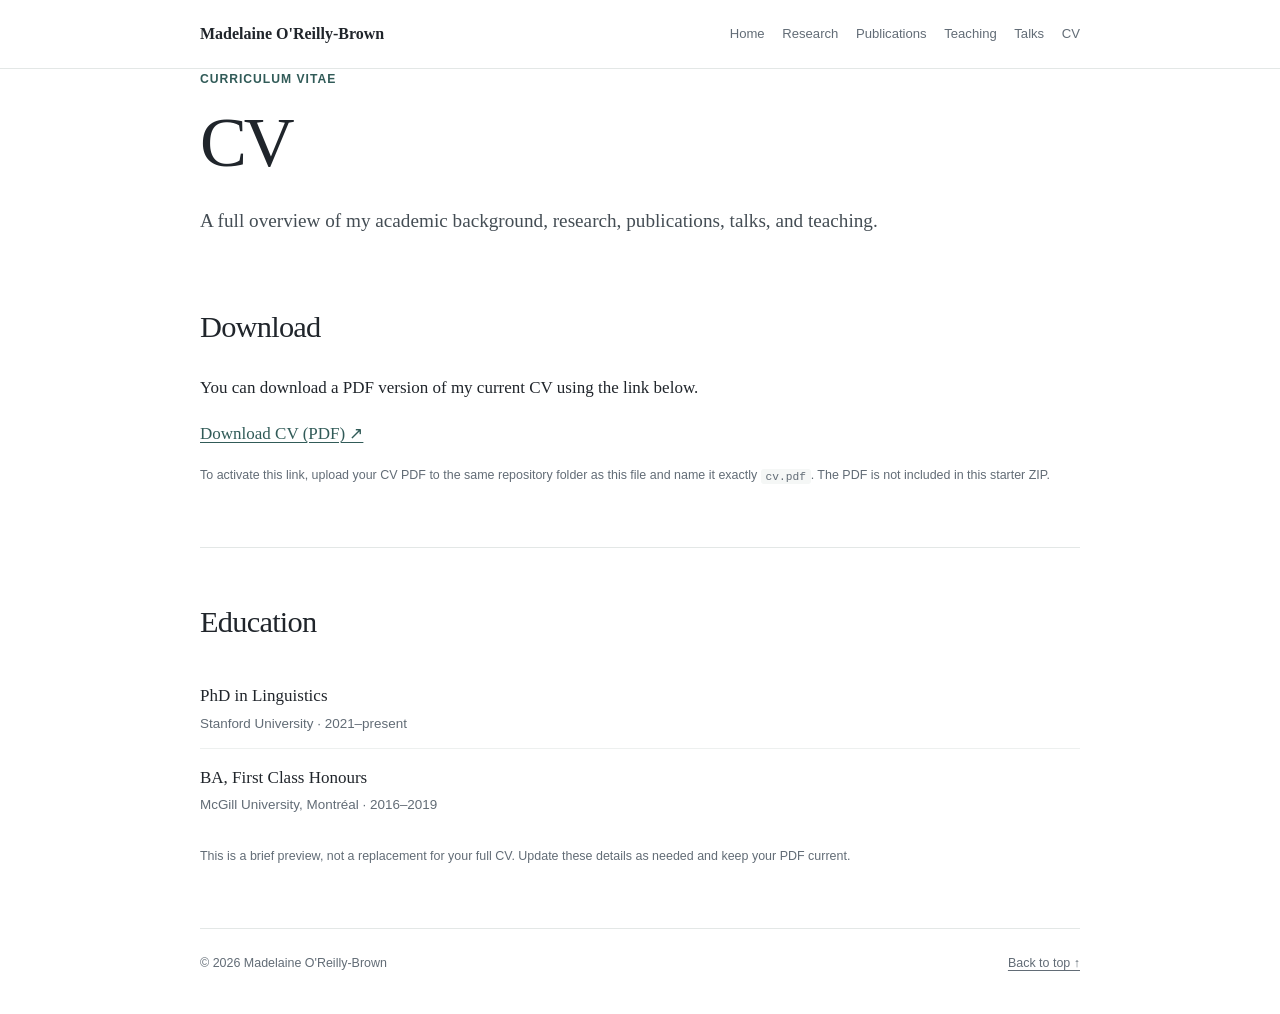
==== cv.html @ 27b539f4 "Add files via upload" ====
<!doctype html>
<html lang="en">
<head>
  <meta charset="utf-8">
  <meta name="viewport" content="width=device-width, initial-scale=1">
  <meta name="description" content="Academic website of Madelaine O'Reilly-Brown, linguist.">
  <title>CV | Madelaine O'Reilly-Brown</title>
  <link rel="stylesheet" href="styles.css">
</head>
<body>
  <div id="top"></div>
  <header class="site-header">
  <div class="container header-inner">
    <a class="site-name" href="index.html">Madelaine O'Reilly-Brown</a>
    <nav aria-label="Main navigation">
      <a href="index.html">Home</a>
      <a href="research.html">Research</a>
      <a href="publications.html">Publications</a>
      <a href="teaching.html">Teaching</a>
      <a href="talks.html">Talks</a>
      <a href="cv.html">CV</a>
    </nav>
  </div>
</header>
  <main class="container">
    <section class="page-heading">
      <p class="eyebrow">Curriculum vitae</p>
      <h1>CV</h1>
      <p class="intro-text">A full overview of my academic background, research, publications, talks, and teaching.</p>
    </section>
    <section class="content-section">
      <h2>Download</h2>
      <p>You can download a PDF version of my current CV using the link below.</p>
      <p><a class="download-link" href="cv.pdf">Download CV (PDF) ↗</a></p>
      <p class="small-note">To activate this link, upload your CV PDF to the same repository folder as this file and name it exactly <code>cv.pdf</code>. The PDF is not included in this starter ZIP.</p>
    </section>
    <section class="content-section">
      <h2>Education</h2>
      <ul class="entry-list">
        <li><span class="entry-title">PhD in Linguistics</span><span class="entry-meta">Stanford University · 2021–present</span></li>
        <li><span class="entry-title">BA, First Class Honours</span><span class="entry-meta">McGill University, Montréal · 2016–2019</span></li>
      </ul>
      <p class="small-note">This is a brief preview, not a replacement for your full CV. Update these details as needed and keep your PDF current.</p>
    </section>
    <footer class="site-footer">
  <p>© 2026 Madelaine O'Reilly-Brown</p>
  <p><a href="#top">Back to top ↑</a></p>
</footer>
  </main>
</body>
</html>
---- styles.css ----
/* Minimal academic website — edit these variables to change the overall look. */
:root {
  --ink: #20252b;
  --muted: #626c76;
  --accent: #315b58;
  --line: #e3e7e6;
  --paper: #ffffff;
  --soft: #f5f7f6;
  --max-width: 880px;
}

* { box-sizing: border-box; }

html { scroll-behavior: smooth; scroll-padding-top: 5.5rem; }

body {
  margin: 0;
  background: var(--paper);
  color: var(--ink);
  font-family: Georgia, "Times New Roman", serif;
  font-size: 17px;
  line-height: 1.72;
}

a { color: var(--accent); text-decoration-thickness: 1px; text-underline-offset: 3px; }
a:hover { text-decoration-thickness: 2px; }

.container {
  width: min(var(--max-width), calc(100% - 3rem));
  margin: 0 auto;
}

.site-header {
  position: sticky;
  top: 0;
  z-index: 10;
  background: rgba(255, 255, 255, 0.96);
  border-bottom: 1px solid var(--line);
  backdrop-filter: blur(10px);
}

.header-inner {
  min-height: 68px;
  display: flex;
  align-items: center;
  justify-content: space-between;
  gap: 1.5rem;
}

.site-name {
  color: var(--ink);
  font-size: 1rem;
  font-weight: bold;
  text-decoration: none;
  white-space: nowrap;
}

nav { display: flex; flex-wrap: wrap; gap: 1.1rem; }
nav a { color: var(--muted); font-family: Arial, sans-serif; font-size: 0.82rem; text-decoration: none; }
nav a:hover { color: var(--accent); }

.intro { padding: 5.2rem 0 4rem; border-bottom: 1px solid var(--line); }
.eyebrow {
  margin: 0 0 0.9rem;
  color: var(--accent);
  font-family: Arial, sans-serif;
  font-size: 0.76rem;
  font-weight: bold;
  letter-spacing: 0.08em;
  text-transform: uppercase;
}
h1 { max-width: 700px; margin: 0; font-size: clamp(2.5rem, 7vw, 4.4rem); font-weight: normal; letter-spacing: -0.045em; line-height: 1.08; }
.intro-text { max-width: 680px; margin: 1.5rem 0 1rem; color: #444d54; font-size: 1.2rem; }
.intro-links { display: flex; flex-wrap: wrap; gap: 0.65rem; font-family: Arial, sans-serif; font-size: 0.9rem; }

.content-section { padding: 3rem 0; border-bottom: 1px solid var(--line); }
h2 { margin: 0 0 1.2rem; font-size: 1.9rem; font-weight: normal; letter-spacing: -0.025em; }
h3 { margin: 1.7rem 0 0.55rem; font-family: Arial, sans-serif; font-size: 0.93rem; font-weight: bold; }
p { margin-top: 0; }
.entry-list { margin: 0; padding: 0; list-style: none; }
.entry-list li { margin: 0; padding: 0.85rem 0; border-bottom: 1px solid #edf0ef; }
.entry-list li:last-child { border-bottom: 0; }
.entry-title { display: block; }
.entry-meta { display: block; color: var(--muted); font-family: Arial, sans-serif; font-size: 0.84rem; line-height: 1.55; margin-top: 0.2rem; }

.topic-list { display: flex; flex-wrap: wrap; gap: 0.55rem; margin-top: 1.4rem; }
.topic-list span { padding: 0.25rem 0.65rem; border: 1px solid var(--line); border-radius: 3px; color: #46514f; font-family: Arial, sans-serif; font-size: 0.8rem; }
.small-note { margin-top: 1rem; color: var(--muted); font-family: Arial, sans-serif; font-size: 0.78rem; }
.cv-section { padding-bottom: 3.5rem; }
.text-link { display: inline-block; padding: 0.55rem 0; font-family: Arial, sans-serif; font-size: 0.94rem; font-weight: bold; }
.site-footer { display: flex; justify-content: space-between; gap: 1rem; padding: 1.5rem 0 2.5rem; color: var(--muted); font-family: Arial, sans-serif; font-size: 0.78rem; }
.site-footer p { margin: 0; }
.site-footer a { color: var(--muted); }

code { padding: 0.1rem 0.3rem; border-radius: 3px; background: var(--soft); font-size: 0.9em; }

@media (max-width: 680px) {
  .container { width: min(100% - 2rem, var(--max-width)); }
  .header-inner { align-items: flex-start; flex-direction: column; gap: 0.45rem; padding: 0.8rem 0; }
  nav { gap: 0.8rem; }
  nav a { font-size: 0.78rem; }
  .intro { padding: 3.5rem 0 3rem; }
  .intro-text { font-size: 1.08rem; }
  .content-section { padding: 2.35rem 0; }
  .site-footer { flex-direction: column; }
}
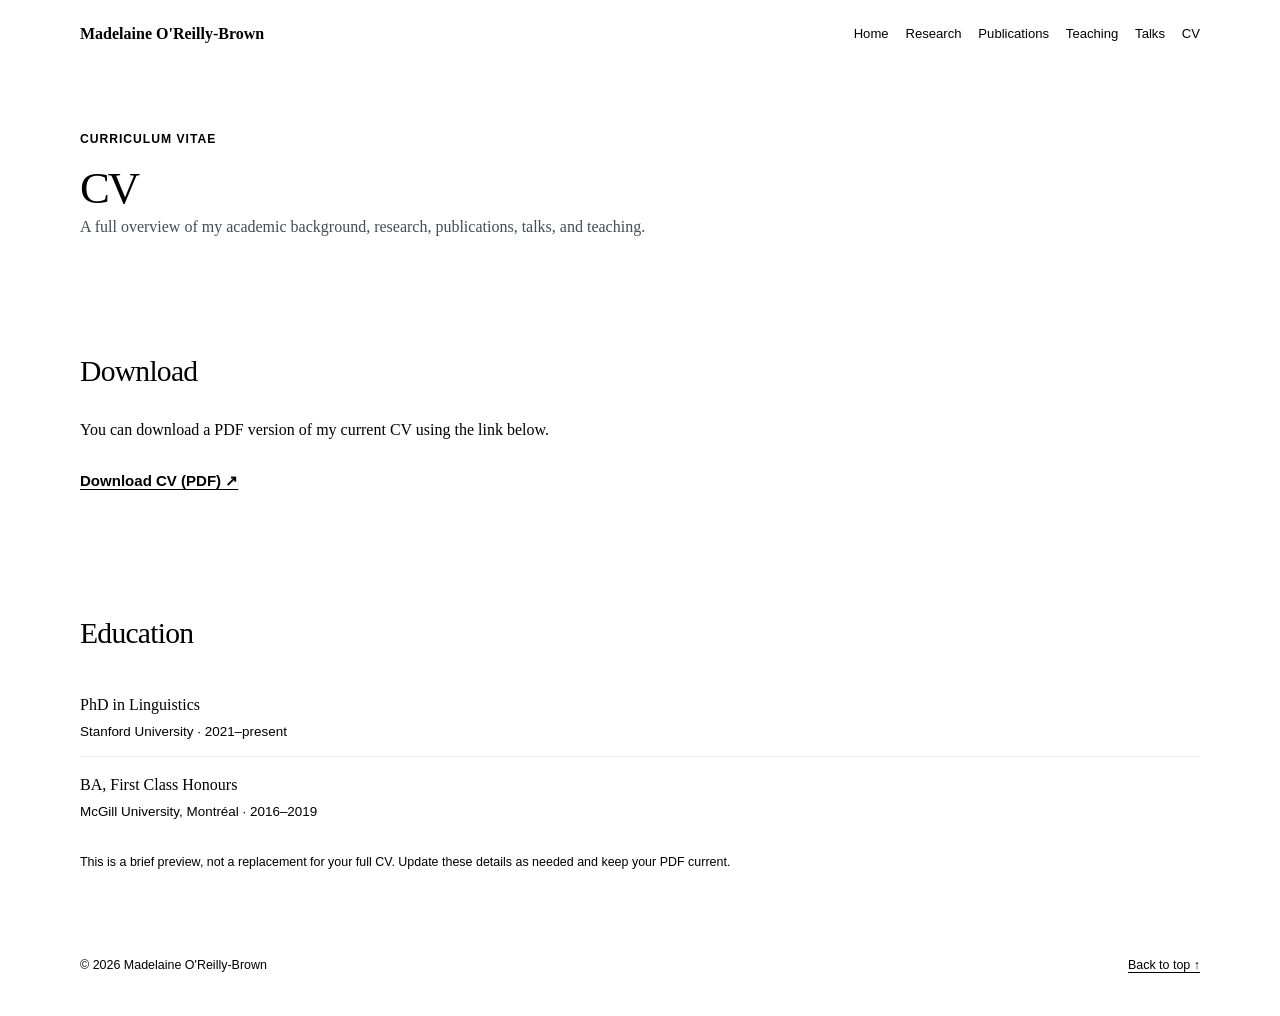
==== commit c6b699a8: "Update cv.html" ====
--- a/cv.html
+++ b/cv.html
@@ -32,7 +32,6 @@
       <h2>Download</h2>
       <p>You can download a PDF version of my current CV using the link below.</p>
       <p><a class="download-link" href="cv.pdf">Download CV (PDF) ↗</a></p>
-      <p class="small-note">To activate this link, upload your CV PDF to the same repository folder as this file and name it exactly <code>cv.pdf</code>. The PDF is not included in this starter ZIP.</p>
     </section>
     <section class="content-section">
       <h2>Education</h2>
--- a/styles.css
+++ b/styles.css
@@ -1,4 +1,6 @@
-/* Minimal academic website — edit these variables to change the overall look. */
+```css
+/* Shared stylesheet for the six-page academic website.
+   Edit the variables below to customize the site-wide colors and width. */
 :root {
   --ink: #20252b;
   --muted: #626c76;
@@ -6,11 +8,10 @@
   --line: #e3e7e6;
   --paper: #ffffff;
   --soft: #f5f7f6;
-  --max-width: 880px;
+  --max-width: 900px;
 }
 
 * { box-sizing: border-box; }
-
 html { scroll-behavior: smooth; scroll-padding-top: 5.5rem; }
 
 body {
@@ -18,7 +19,7 @@
   background: var(--paper);
   color: var(--ink);
   font-family: Georgia, "Times New Roman", serif;
-  font-size: 17px;
+  font-size: 12pt;
   line-height: 1.72;
 }
 
@@ -27,14 +28,16 @@
 
 .container {
   width: min(var(--max-width), calc(100% - 3rem));
-  margin: 0 auto;
+  max-width: var(--max-width);
+  margin-left: 5rem;
+  margin-right: 5rem;
 }
 
 .site-header {
   position: sticky;
   top: 0;
   z-index: 10;
-  background: rgba(255, 255, 255, 0.96);
+  background: rgba(255, 255, 255, 0.97);
   border-bottom: 1px solid var(--line);
   backdrop-filter: blur(10px);
 }
@@ -55,11 +58,32 @@
   white-space: nowrap;
 }
 
-nav { display: flex; flex-wrap: wrap; gap: 1.1rem; }
-nav a { color: var(--muted); font-family: Arial, sans-serif; font-size: 0.82rem; text-decoration: none; }
-nav a:hover { color: var(--accent); }
-
-.intro { padding: 5.2rem 0 4rem; border-bottom: 1px solid var(--line); }
+nav { display: flex; flex-wrap: wrap; gap: 1.05rem; }
+
+nav a {
+  color: var(--muted);
+  font-family: Arial, sans-serif;
+  font-size: 0.82rem;
+  text-decoration: none;
+}
+
+nav a:hover,
+nav a:focus {
+  color: var(--accent);
+  text-decoration: underline;
+  text-underline-offset: 5px;
+}
+
+.intro {
+  padding: 7rem 0 4rem;
+  border-bottom: 1px solid var(--line);
+}
+
+.page-heading {
+  padding: 3.8rem 0 2.8rem;
+  border-bottom: 1px solid var(--line);
+}
+
 .eyebrow {
   margin: 0 0 0.9rem;
   color: var(--accent);
@@ -69,38 +93,189 @@
   letter-spacing: 0.08em;
   text-transform: uppercase;
 }
-h1 { max-width: 700px; margin: 0; font-size: clamp(2.5rem, 7vw, 4.4rem); font-weight: normal; letter-spacing: -0.045em; line-height: 1.08; }
-.intro-text { max-width: 680px; margin: 1.5rem 0 1rem; color: #444d54; font-size: 1.2rem; }
-.intro-links { display: flex; flex-wrap: wrap; gap: 0.65rem; font-family: Arial, sans-serif; font-size: 0.9rem; }
-
-.content-section { padding: 3rem 0; border-bottom: 1px solid var(--line); }
-h2 { margin: 0 0 1.2rem; font-size: 1.9rem; font-weight: normal; letter-spacing: -0.025em; }
-h3 { margin: 1.7rem 0 0.55rem; font-family: Arial, sans-serif; font-size: 0.93rem; font-weight: bold; }
+
+h1 {
+  max-width: 760px;
+  margin: 0;
+  font-size: clamp(1.67rem, 4.67vw, 2.8rem);
+  font-weight: normal;
+  letter-spacing: -0.045em;
+  line-height: 1.1;
+}
+
+.intro-text {
+  max-width: 700px;
+  margin: 0 0 1rem;
+  color: #444d54;
+  font-size: 1rem;
+}
+
+.intro-links {
+  display: flex;
+  flex-wrap: wrap;
+  gap: 0.65rem;
+  font-family: Arial, sans-serif;
+  font-size: 0.9rem;
+}
+
+.content-section {
+  padding: 2.8rem 0;
+  border-bottom: 1px solid var(--line);
+}
+
+h2 {
+  margin: 0 0 1.15rem;
+  font-size: 1.85rem;
+  font-weight: normal;
+  letter-spacing: -0.025em;
+}
+
+h3 {
+  margin: 1.7rem 0 0.55rem;
+  font-family: Arial, sans-serif;
+  font-size: 0.93rem;
+  font-weight: bold;
+}
+
 p { margin-top: 0; }
-.entry-list { margin: 0; padding: 0; list-style: none; }
-.entry-list li { margin: 0; padding: 0.85rem 0; border-bottom: 1px solid #edf0ef; }
+
+.entry-list {
+  margin: 0;
+  padding: 0;
+  list-style: none;
+}
+
+.entry-list li {
+  margin: 0;
+  padding: 0.85rem 0;
+  border-bottom: 1px solid #edf0ef;
+}
+
 .entry-list li:last-child { border-bottom: 0; }
 .entry-title { display: block; }
-.entry-meta { display: block; color: var(--muted); font-family: Arial, sans-serif; font-size: 0.84rem; line-height: 1.55; margin-top: 0.2rem; }
-
-.topic-list { display: flex; flex-wrap: wrap; gap: 0.55rem; margin-top: 1.4rem; }
-.topic-list span { padding: 0.25rem 0.65rem; border: 1px solid var(--line); border-radius: 3px; color: #46514f; font-family: Arial, sans-serif; font-size: 0.8rem; }
-.small-note { margin-top: 1rem; color: var(--muted); font-family: Arial, sans-serif; font-size: 0.78rem; }
-.cv-section { padding-bottom: 3.5rem; }
-.text-link { display: inline-block; padding: 0.55rem 0; font-family: Arial, sans-serif; font-size: 0.94rem; font-weight: bold; }
-.site-footer { display: flex; justify-content: space-between; gap: 1rem; padding: 1.5rem 0 2.5rem; color: var(--muted); font-family: Arial, sans-serif; font-size: 0.78rem; }
+
+.entry-meta {
+  display: block;
+  margin-top: 0.2rem;
+  color: var(--muted);
+  font-family: Arial, sans-serif;
+  font-size: 0.84rem;
+  line-height: 1.55;
+}
+
+.topic-list {
+  display: flex;
+  flex-wrap: wrap;
+  gap: 0.55rem;
+  margin-top: 1.4rem;
+}
+
+.topic-list span {
+  padding: 0.25rem 0.65rem;
+  border: 1px solid var(--line);
+  border-radius: 3px;
+  color: #46514f;
+  font-family: Arial, sans-serif;
+  font-size: 0.8rem;
+}
+
+.small-note {
+  margin-top: 1rem;
+  color: var(--muted);
+  font-family: Arial, sans-serif;
+  font-size: 0.78rem;
+}
+
+.download-link {
+  display: inline-block;
+  padding: 0.55rem 0;
+  font-family: Arial, sans-serif;
+  font-size: 0.94rem;
+  font-weight: bold;
+}
+
+.site-footer {
+  display: flex;
+  justify-content: space-between;
+  gap: 1rem;
+  padding: 1.5rem 0 2.5rem;
+  color: var(--muted);
+  font-family: Arial, sans-serif;
+  font-size: 0.78rem;
+}
+
 .site-footer p { margin: 0; }
 .site-footer a { color: var(--muted); }
 
-code { padding: 0.1rem 0.3rem; border-radius: 3px; background: var(--soft); font-size: 0.9em; }
-
-@media (max-width: 680px) {
-  .container { width: min(100% - 2rem, var(--max-width)); }
-  .header-inner { align-items: flex-start; flex-direction: column; gap: 0.45rem; padding: 0.8rem 0; }
+code {
+  padding: 0.1rem 0.3rem;
+  border-radius: 3px;
+  background: var(--soft);
+  font-size: 0.9em;
+}
+
+@media (max-width: 760px) {
+  .container {
+    width: calc(100% - 2rem);
+    max-width: var(--max-width);
+    margin-left: auto;
+    margin-right: auto;
+  }
+
+  .header-inner {
+    align-items: flex-start;
+    flex-direction: column;
+    gap: 0.45rem;
+    padding: 0.8rem 0;
+  }
+
   nav { gap: 0.8rem; }
   nav a { font-size: 0.78rem; }
-  .intro { padding: 3.5rem 0 3rem; }
-  .intro-text { font-size: 1.08rem; }
-  .content-section { padding: 2.35rem 0; }
+
+  .intro { padding: 3.4rem 0 2.8rem; }
+  .page-heading { padding: 2.8rem 0 2.2rem; }
+  .intro-text { font-size: 1rem; }
+  .content-section { padding: 2.2rem 0; }
   .site-footer { flex-direction: column; }
 }
+
+/* Homepage photo and introduction */
+.intro-layout {
+  display: flex;
+  align-items: flex-start;
+  gap: 2.5rem;
+  margin-top: 0;
+  padding-top: 3rem;
+}
+
+.intro-photo {
+  flex: 0 0 250px;
+  margin-top: 0;
+}
+
+.intro-photo img {
+  display: block;
+  width: 100%;
+  height: auto;
+  border-radius: 4px;
+}
+
+.intro-text {
+  flex: 1;
+  min-width: 0;
+}
+
+/* Stack the photo above the text on small screens */
+@media (max-width: 650px) {
+  .intro-layout {
+    flex-direction: column;
+    gap: 1.5rem;
+  }
+
+  .intro-photo {
+    width: 100%;
+    max-width: 250px;
+    flex-basis: auto;
+  }
+}
+```
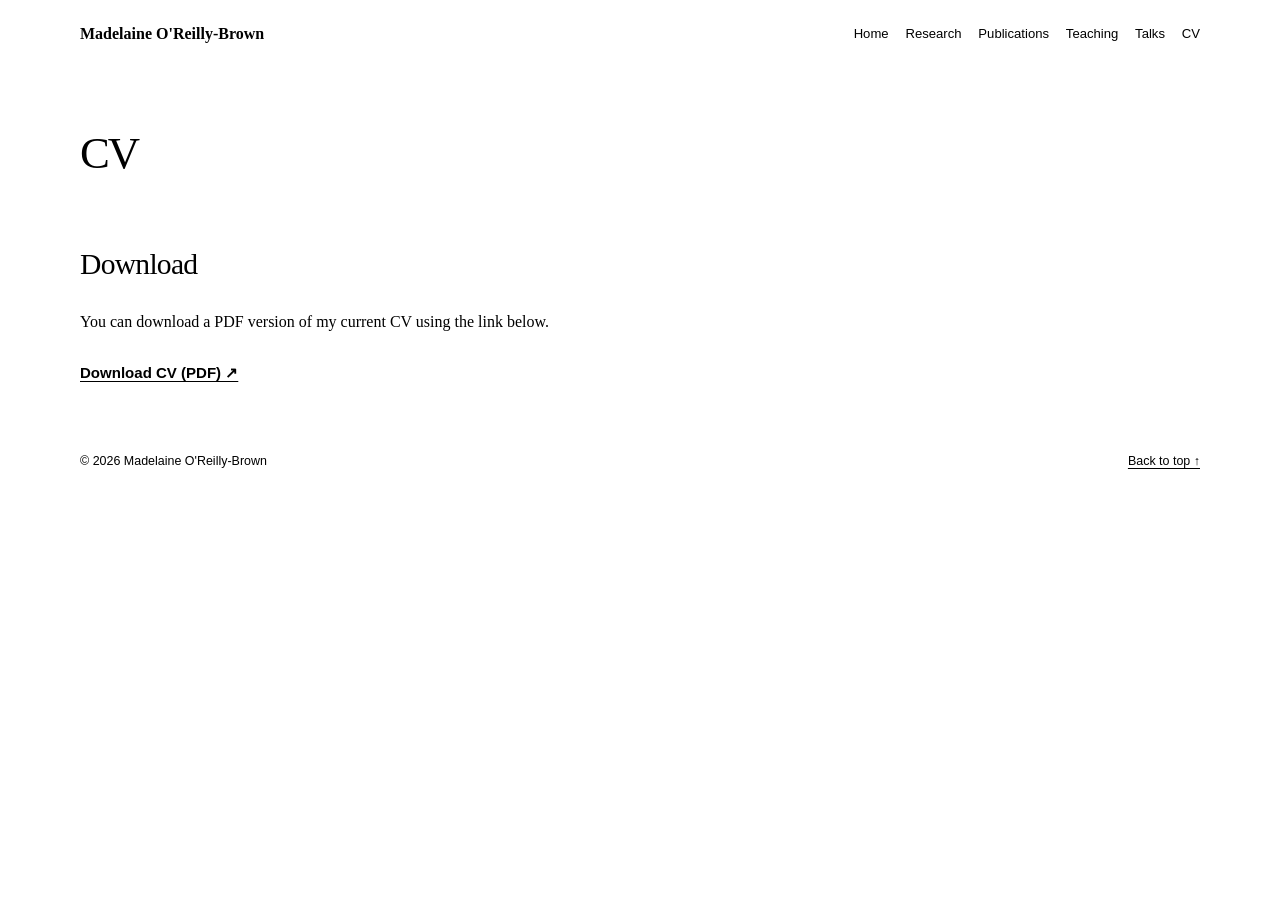
==== commit 287728d1: "Cleaned up page" ====
--- a/cv.html
+++ b/cv.html
@@ -24,22 +24,12 @@
 </header>
   <main class="container">
     <section class="page-heading">
-      <p class="eyebrow">Curriculum vitae</p>
       <h1>CV</h1>
-      <p class="intro-text">A full overview of my academic background, research, publications, talks, and teaching.</p>
     </section>
     <section class="content-section">
       <h2>Download</h2>
       <p>You can download a PDF version of my current CV using the link below.</p>
       <p><a class="download-link" href="cv.pdf">Download CV (PDF) ↗</a></p>
-    </section>
-    <section class="content-section">
-      <h2>Education</h2>
-      <ul class="entry-list">
-        <li><span class="entry-title">PhD in Linguistics</span><span class="entry-meta">Stanford University · 2021–present</span></li>
-        <li><span class="entry-title">BA, First Class Honours</span><span class="entry-meta">McGill University, Montréal · 2016–2019</span></li>
-      </ul>
-      <p class="small-note">This is a brief preview, not a replacement for your full CV. Update these details as needed and keep your PDF current.</p>
     </section>
     <footer class="site-footer">
   <p>© 2026 Madelaine O'Reilly-Brown</p>
--- a/styles.css
+++ b/styles.css
@@ -119,7 +119,7 @@
 }
 
 .content-section {
-  padding: 2.8rem 0;
+  padding: 1rem 0;
   border-bottom: 1px solid var(--line);
 }
 
@@ -233,7 +233,7 @@
   nav a { font-size: 0.78rem; }
 
   .intro { padding: 3.4rem 0 2.8rem; }
-  .page-heading { padding: 2.8rem 0 2.2rem; }
+  .page-heading { padding: 2.8rem 0 1rem; }
   .intro-text { font-size: 1rem; }
   .content-section { padding: 2.2rem 0; }
   .site-footer { flex-direction: column; }
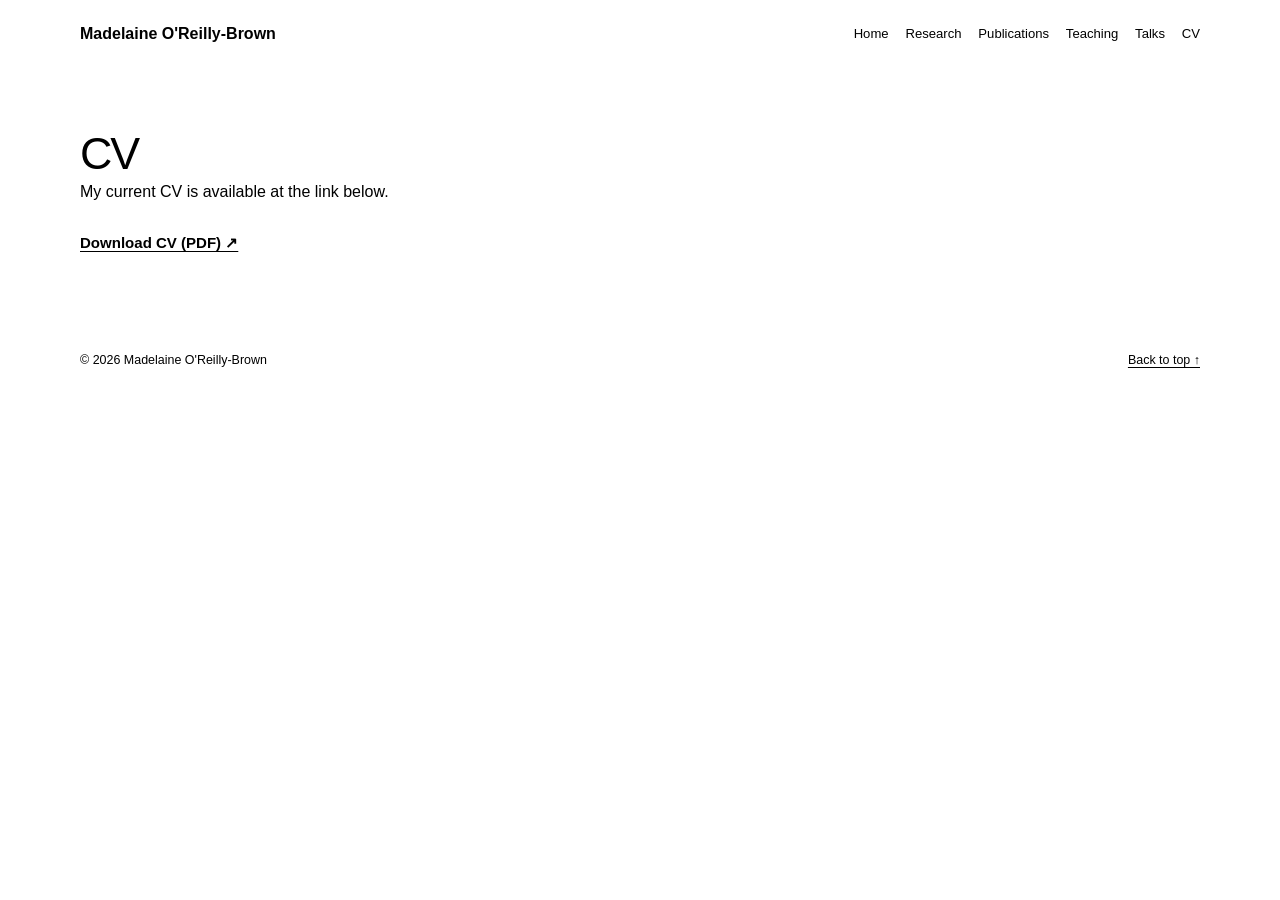
==== commit 6644f7d8: "Update cv.html" ====
--- a/cv.html
+++ b/cv.html
@@ -25,10 +25,7 @@
   <main class="container">
     <section class="page-heading">
       <h1>CV</h1>
-    </section>
-    <section class="content-section">
-      <h2>Download</h2>
-      <p>You can download a PDF version of my current CV using the link below.</p>
+      <p>My current CV is available at the link below.</p>
       <p><a class="download-link" href="cv.pdf">Download CV (PDF) ↗</a></p>
     </section>
     <footer class="site-footer">
--- a/styles.css
+++ b/styles.css
@@ -18,7 +18,7 @@
   margin: 0;
   background: var(--paper);
   color: var(--ink);
-  font-family: Georgia, "Times New Roman", serif;
+  font-family: Arial, sans-serif;
   font-size: 12pt;
   line-height: 1.72;
 }
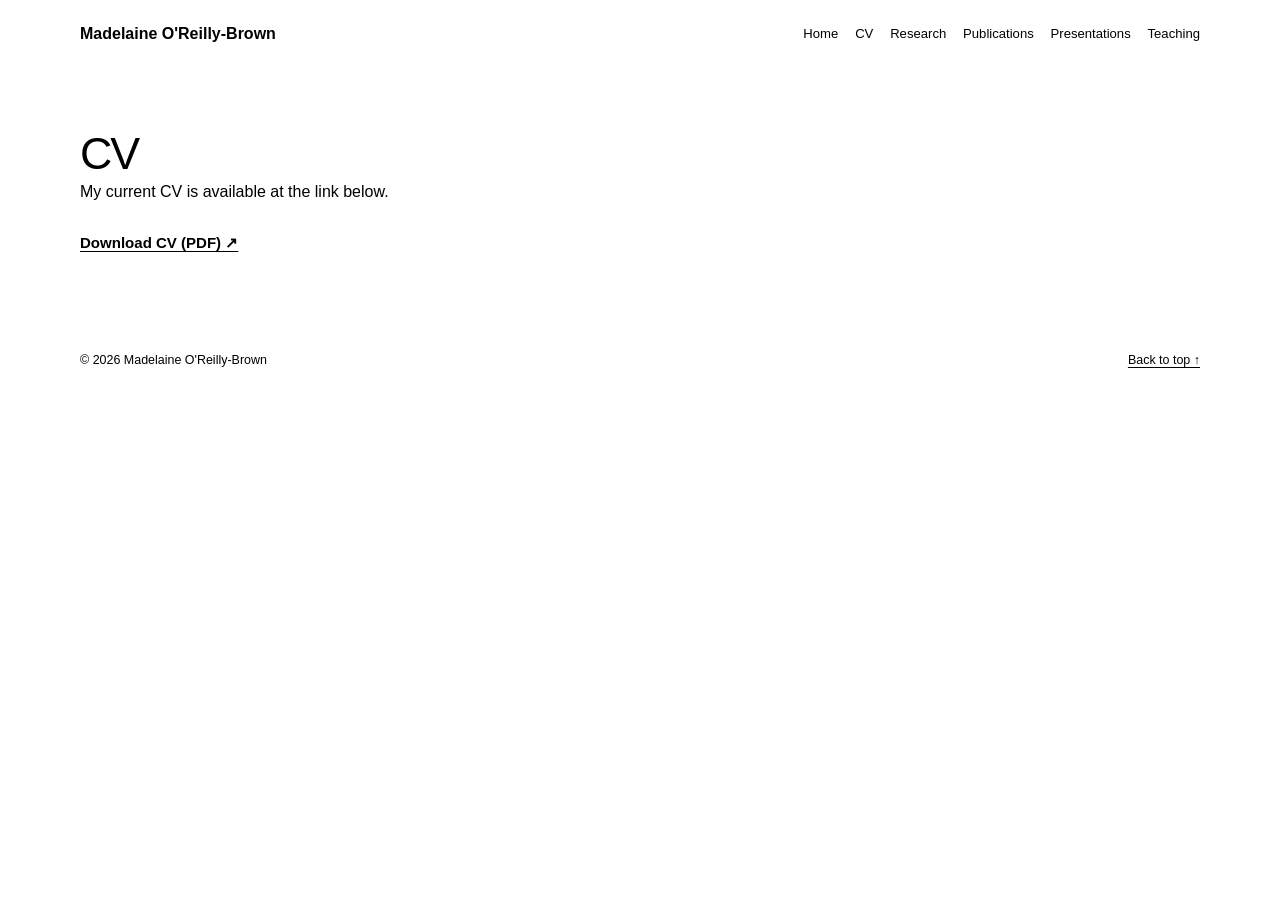
==== commit 7b5ecf1f: "Changed order navigation bar" ====
--- a/cv.html
+++ b/cv.html
@@ -14,11 +14,11 @@
     <a class="site-name" href="index.html">Madelaine O'Reilly-Brown</a>
     <nav aria-label="Main navigation">
       <a href="index.html">Home</a>
+      <a href="cv.html">CV</a>
       <a href="research.html">Research</a>
       <a href="publications.html">Publications</a>
+      <a href="talks.html">Presentations</a>
       <a href="teaching.html">Teaching</a>
-      <a href="talks.html">Talks</a>
-      <a href="cv.html">CV</a>
     </nav>
   </div>
 </header>
@@ -26,7 +26,7 @@
     <section class="page-heading">
       <h1>CV</h1>
       <p>My current CV is available at the link below.</p>
-      <p><a class="download-link" href="cv.pdf">Download CV (PDF) ↗</a></p>
+      <p><a class="download-link" href="">Download CV (PDF) ↗</a></p>
     </section>
     <footer class="site-footer">
   <p>© 2026 Madelaine O'Reilly-Brown</p>
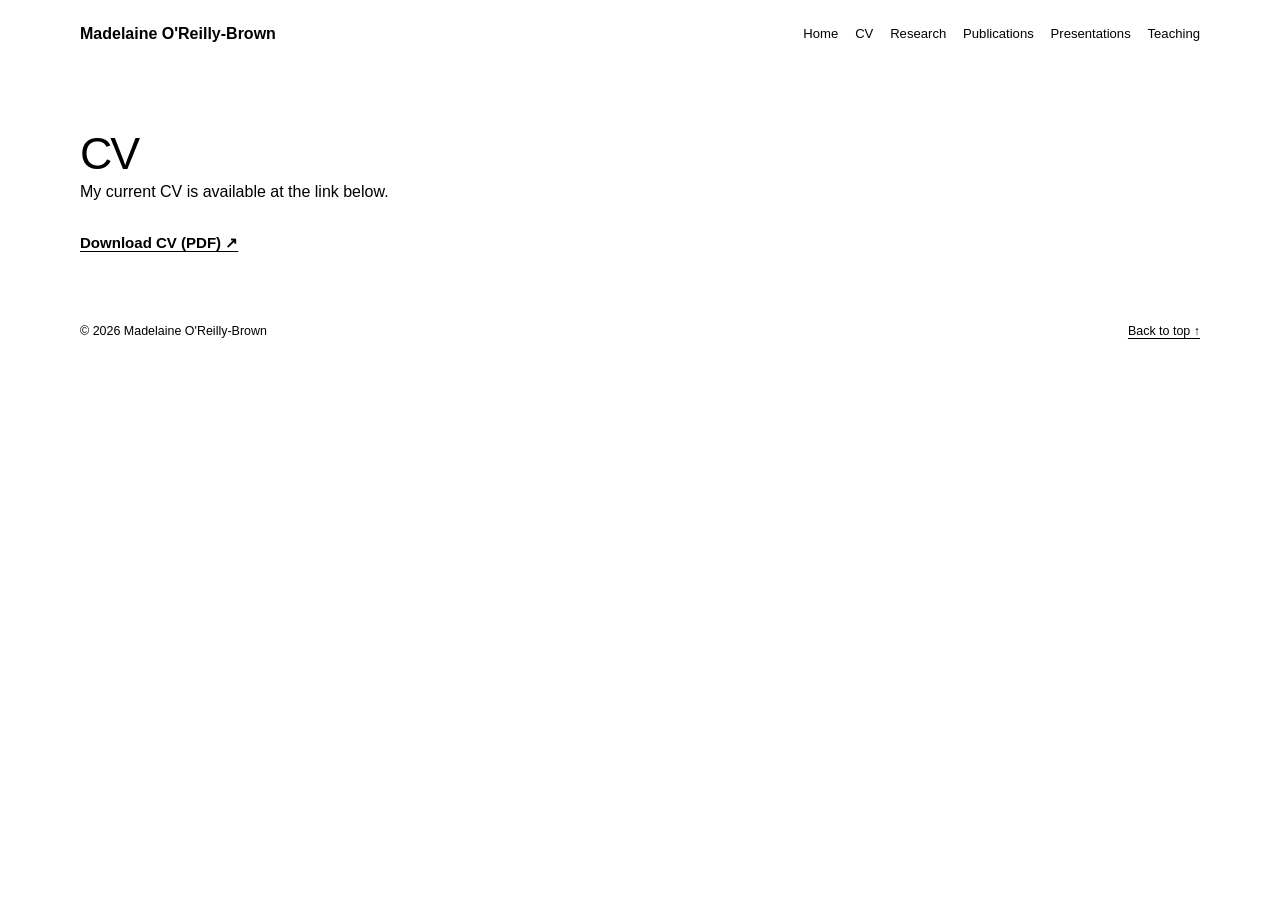
==== commit 8670dde6: "Added public version of CV" ====
--- a/cv.html
+++ b/cv.html
@@ -26,7 +26,7 @@
     <section class="page-heading">
       <h1>CV</h1>
       <p>My current CV is available at the link below.</p>
-      <p><a class="download-link" href="">Download CV (PDF) ↗</a></p>
+      <p><a class="download-link" href="cv.pdf">Download CV (PDF) ↗</a></p>
     </section>
     <footer class="site-footer">
   <p>© 2026 Madelaine O'Reilly-Brown</p>
--- a/styles.css
+++ b/styles.css
@@ -80,7 +80,7 @@
 }
 
 .page-heading {
-  padding: 3.8rem 0 2.8rem;
+  padding: 3.8rem 0 1rem;
   border-bottom: 1px solid var(--line);
 }
 
